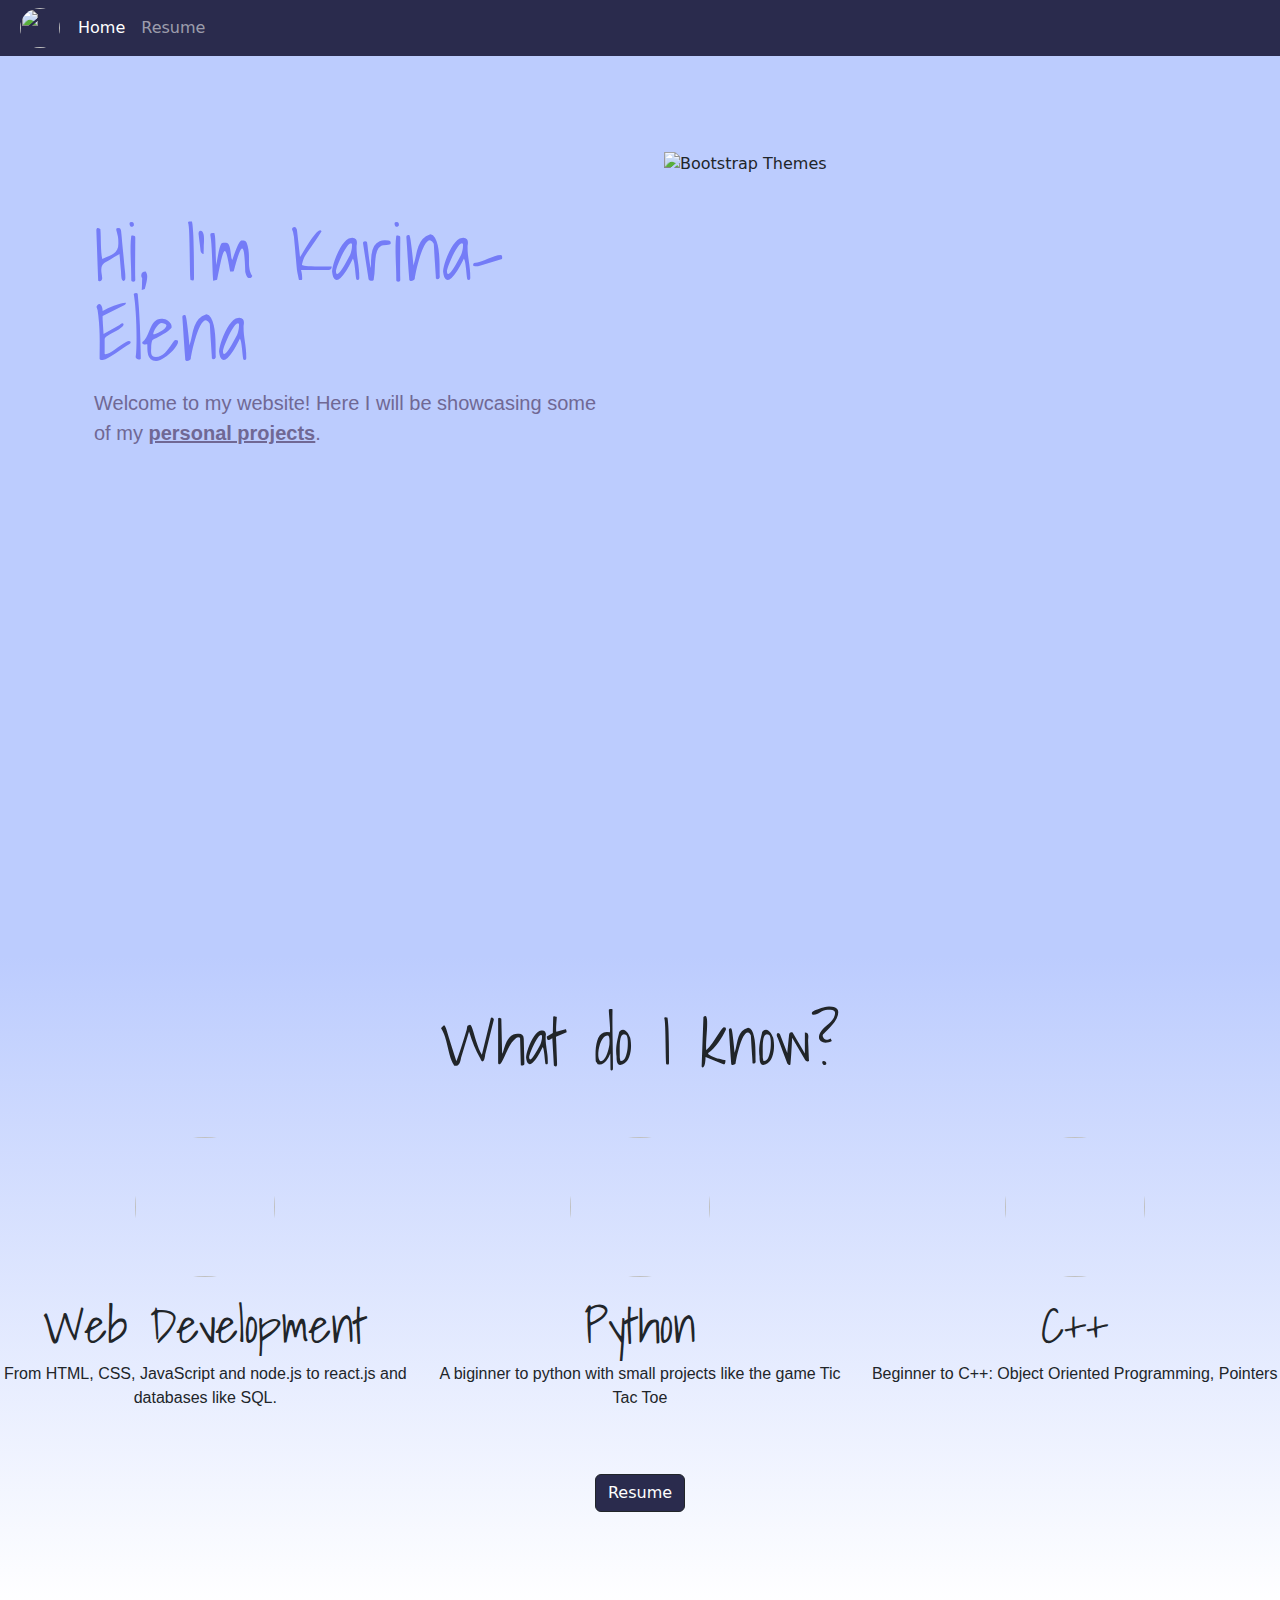
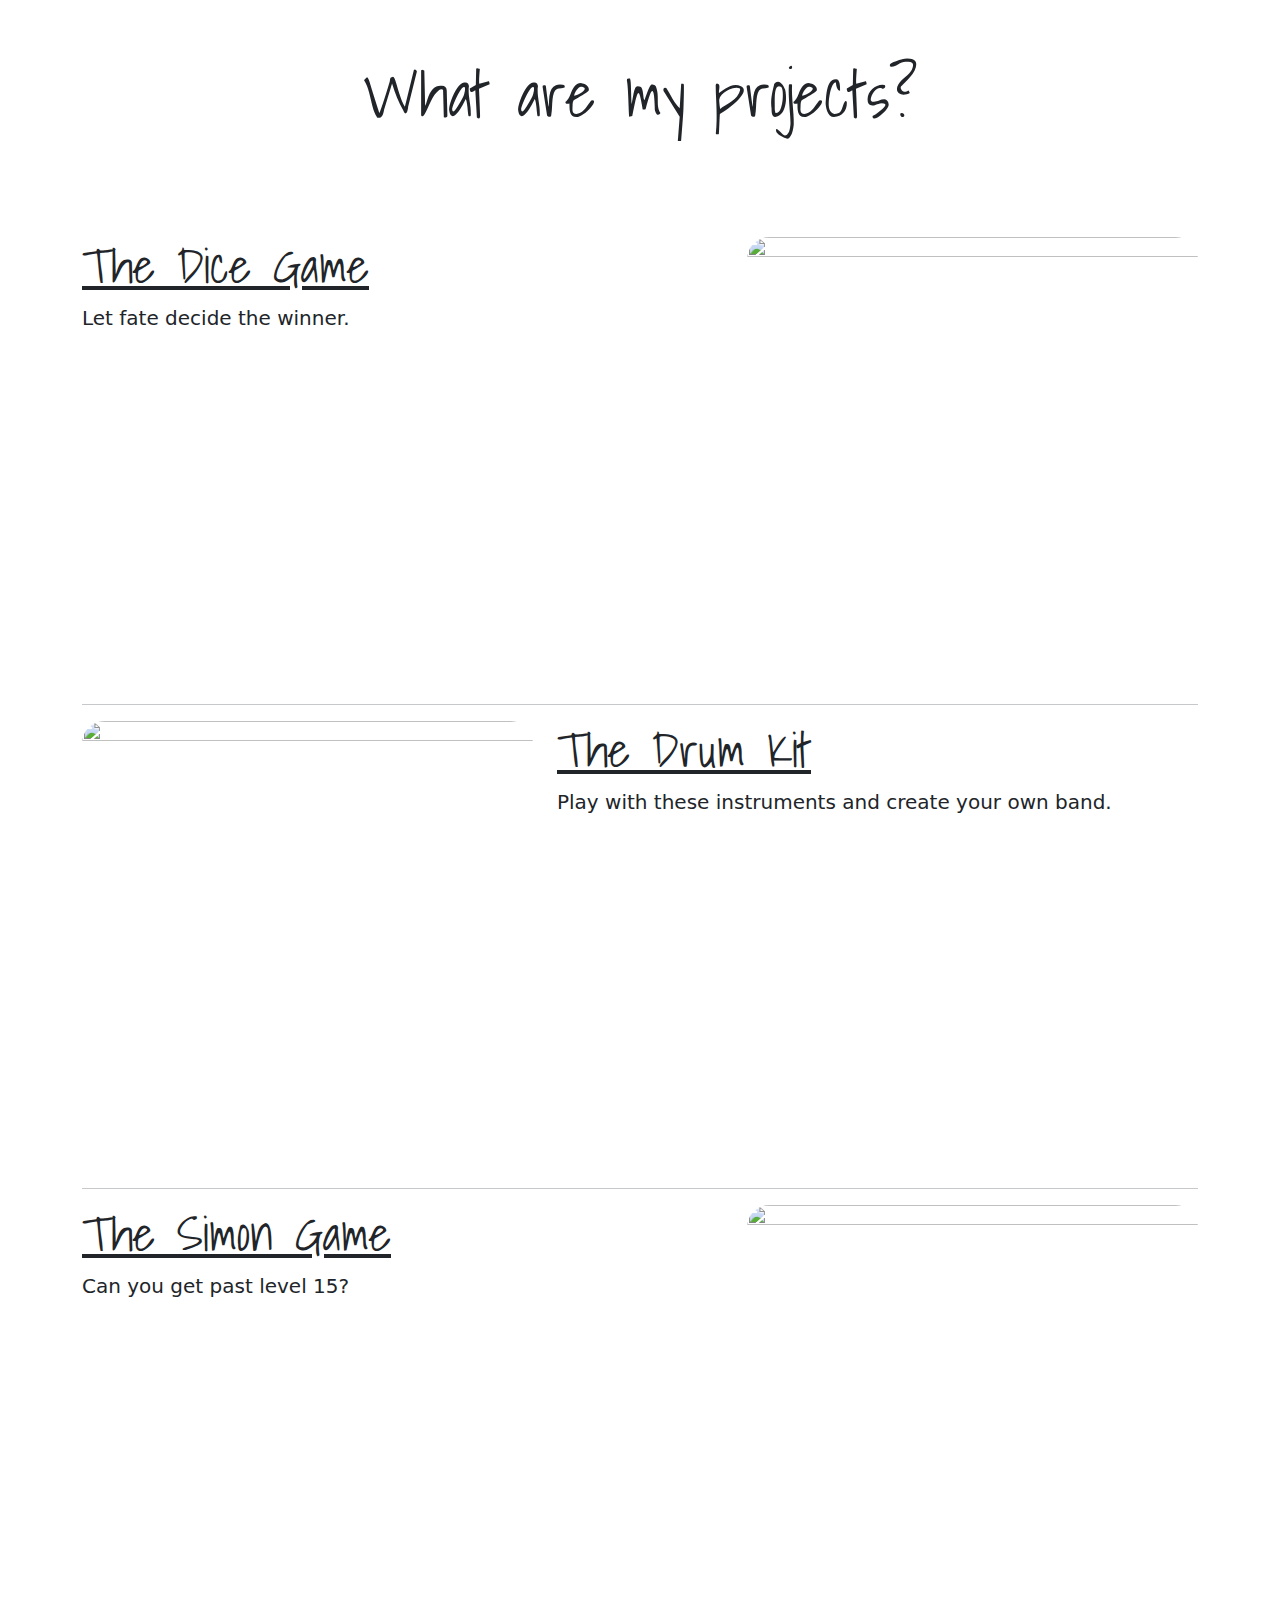
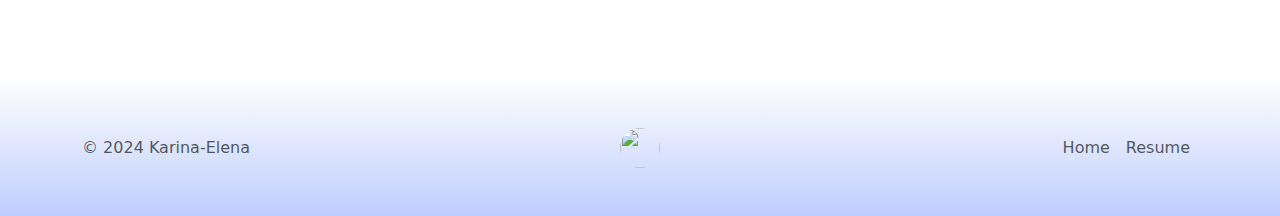
==== index.html @ 998f6185 "Add files via upload" ====
<!DOCTYPE html>
<html lang="en">
<head>
    <meta charset="UTF-8">
    <meta name="viewport" content="width=device-width, initial-scale=1.0">
    <link rel="stylesheet" href="style.css">
    <link href="https://cdn.jsdelivr.net/npm/bootstrap@5.3.3/dist/css/bootstrap.min.css" rel="stylesheet" integrity="sha384-QWTKZyjpPEjISv5WaRU9OFeRpok6YctnYmDr5pNlyT2bRjXh0JMhjY6hW+ALEwIH" crossorigin="anonymous">
    <script src="https://cdn.jsdelivr.net/npm/bootstrap@5.3.3/dist/js/bootstrap.bundle.min.js" integrity="sha384-YvpcrYf0tY3lHB60NNkmXc5s9fDVZLESaAA55NDzOxhy9GkcIdslK1eN7N6jIeHz" crossorigin="anonymous"></script>
    <title>Karina's Website</title>
    <link rel="preconnect" href="https://fonts.googleapis.com">
    <link rel="preconnect" href="https://fonts.gstatic.com" crossorigin>
    <link href="https://fonts.googleapis.com/css2?family=Libre+Baskerville:ital,wght@0,400;0,700;1,400&family=Shadows+Into+Light&display=swap" rel="stylesheet">
</head>

<body>
<!--Header-->
  <seciton>
    <header class="navbar navbar-expand navbar-dark flex-column flex-md-row bd-navbar top-site">
      <div>
        <img src="./images/portrait64.png">
      </div>
      <div class="navbar-nav-scroll">
        <ul class="navbar-nav bd-navbar-nav flex-row">
          <li class="nav-item">
            <a class="nav-link active" href="./index.html">Home</a>
          </li>
          <li class="nav-item">
            <a class="nav-link " href="./resume.html">Resume</a>
          </li>
        </ul>
      </div>
    </header>
  </seciton>

  <!--Hero-->
  <section class="hero">
    <div class="container col-xxl-8 px-4 py-5">
      <div class="row flex-lg-row-reverse align-items-center g-5 py-5">
        <div class="col-10 col-sm-8 col-lg-6">
          <img src="./images/hero2.gif" class="d-block mx-lg-auto img-fluid" alt="Bootstrap Themes" width="700" height="500" loading="lazy">
        </div>
        <div class="col-lg-6">
          <h1 class="shadows-into-light-regular lh-1 mb-3" style="color:#747cf7">Hi, I'm Karina-Elena</h1>
          <p class="lead pt-sans-regular">Welcome to my website! Here I will be showcasing some of my <span style="font-weight: 550;"><u><a style="color: inherit;" href="#">personal projects</a></u></span>.</p>
        </div>
      </div>
    </div>
  </section>


<!--About me-->
<section class="about-me">
  <div class="row pt-5 pb-5 text-center">
    <h1 class="pb-5 shadows-into-light-regular">What do I know?</h1>
    <div class="col-lg-4">
      <img src="./images/webDev.jpg">
      <h2 class="fw-normal shadows-into-light-regular">Web Development</h2>
      <p class="pt-sans-regular">From HTML, CSS, JavaScript and node.js to react.js and databases like SQL. </p>
    </div><!-- /.col-lg-4 -->
    <div class="col-lg-4">
      <img src="./images/pythonimg.jpg">
      <h2 class="fw-normal shadows-into-light-regular">Python</h2>
      <p class="pt-sans-regular">A biginner to python with small projects like the game Tic Tac Toe</p>
    </div><!-- /.col-lg-4 -->
    <div class="col-lg-4">
      <img src="./images/c++logo.jpg">
      <h2 class="fw-normal shadows-into-light-regular">C++</h2>
      <p class="pt-sans-regular">Beginner to C++: Object Oriented Programming, Pointers </p>
    </div><!-- /.col-lg-4 -->
    <div>
      <button type="button" class="btn btn-dark m-5"><a href="resume.html" style="color: inherit; text-decoration: none;">Resume</a></button>
  </div>
  </div>
</section>

<!--Projects-->
<section>
  <div>
    <h1 class="pb-5 pt-5 shadows-into-light-regular text-center" style="font-size: 4rem; font-weight: 100;">What are my projects?</h1>
  </div>
<div class="container marketing">

  <div class="row featurette pt-5">
    <div class="col-md-7">
      <h2 class="shadows-into-light-regular" style="font-size:3rem;"><a href="https://batnoobie.github.io/Dice-Game/" style="color: inherit;">The Dice Game</a></h2>
      <p class="lead">Let fate decide the winner.</p>
    </div>
    <div class="col-md-5">
      <img class="bd-placeholder-img bd-placeholder-img-lg featurette-image img-fluid mx-auto" width="500" height="500" src="./images/diceGame.png" style="border-radius: 5%;">
    </div>
  </div>

  <hr class="featurette-divider">

  <div class="row featurette">
    <div class="col-md-7 order-md-2">
      <h2 class="shadows-into-light-regular" style="font-size:3rem;"><a href="https://batnoobie.github.io/Drums/" style="color: inherit;">The Drum Kit</a></h2>
      <p class="lead">Play with these instruments and create your own band.</p>
    </div>
    <div class="col-md-5 order-md-1">
      <img class="bd-placeholder-img bd-placeholder-img-lg featurette-image img-fluid mx-auto" width="500" height="500" src="./images/drumKit.png" style="border-radius: 5%;">
    </div>
  </div>

  <hr class="featurette-divider">

  <div class="row featurette">
    <div class="col-md-7">
      <h2 class="shadows-into-light-regular" style="font-size:3rem;"><a href=" https://batnoobie.github.io/Simon_Game/" style="color:inherit;">The Simon Game</a></h2>
      <p class="lead">Can you get past level 15?</p>
    </div>
    <div class="col-md-5">
      <img class="bd-placeholder-img bd-placeholder-img-lg featurette-image img-fluid mx-auto" width="500" height="500" src="./images/simonGame.png" style="border-radius: 5%;">
    </div>
  </div>
</div>
</section>

<section class="end-of-website" style="background-image: linear-gradient(white, #bcccfe);">
  <div class="container">
    <footer class="d-flex flex-wrap justify-content-between align-items-center pt-5 pb-5 mt-4" style="background-image: linear-gradient(white, #bcccfe);">
      <p class="col-md-4 mb-0 text-body-secondary">© 2024 Karina-Elena</p>
        <img src="./images/portrait64.png">
  
      <ul class="nav col-md-4 justify-content-end">
        <li class="nav-item"><a href="./index.html" class="nav-link px-2 text-body-secondary">Home</a></li>
        <li class="nav-item"><a href="./resume.html" class="nav-link px-2 text-body-secondary">Resume</a></li>
      </ul>
    </footer>
  </div>
</section>

</body>


</html>
---- style.css ----
.hero {
 background-color: #bcccfe;
}

.hero h1 {
  color:#694F8E;
}

.hero p {
  color: #706894;
}

.profile-img {
  height: 10rem;
  width: 10rem;
  border-radius: 50%; 
}

.shadows-into-light-regular {
  font-family: "Shadows Into Light", cursive;
  font-weight: 500;
  font-size: 5rem;
  font-style: normal;
}

.pt-sans-regular {
  font-family: "PT Sans", sans-serif;
  font-weight: 400;
  font-style: normal;
}


.hero {
  height: 900px;
}

.about-me h1 {
  font-weight: 200;
  font-size: 4rem;
} 

.about-me h2 {
  font-size: 3rem;
  font-weight: 100;
}

.about-me button {
  background-color:#2a2b4d;
}

.about-me img {
  height: 140px;
  width: 140px;
  border-radius: 50%;
  border:40px;
  border-color:rgb(156, 132, 132);
  margin-bottom: 20px;
}

.about-me {
  background-image: linear-gradient(180deg, #bcccfe, white);
}

.top-site img {
  height: 40px;
  width: 40px;
  border-radius: 50%;
  margin-left: 20px;
  margin-right:10px;
}

.navbar { 
  background-color: #2a2b4d;
}

footer img {
  height: 40px;
  width: 40px;
  border-radius: 50%; 

}
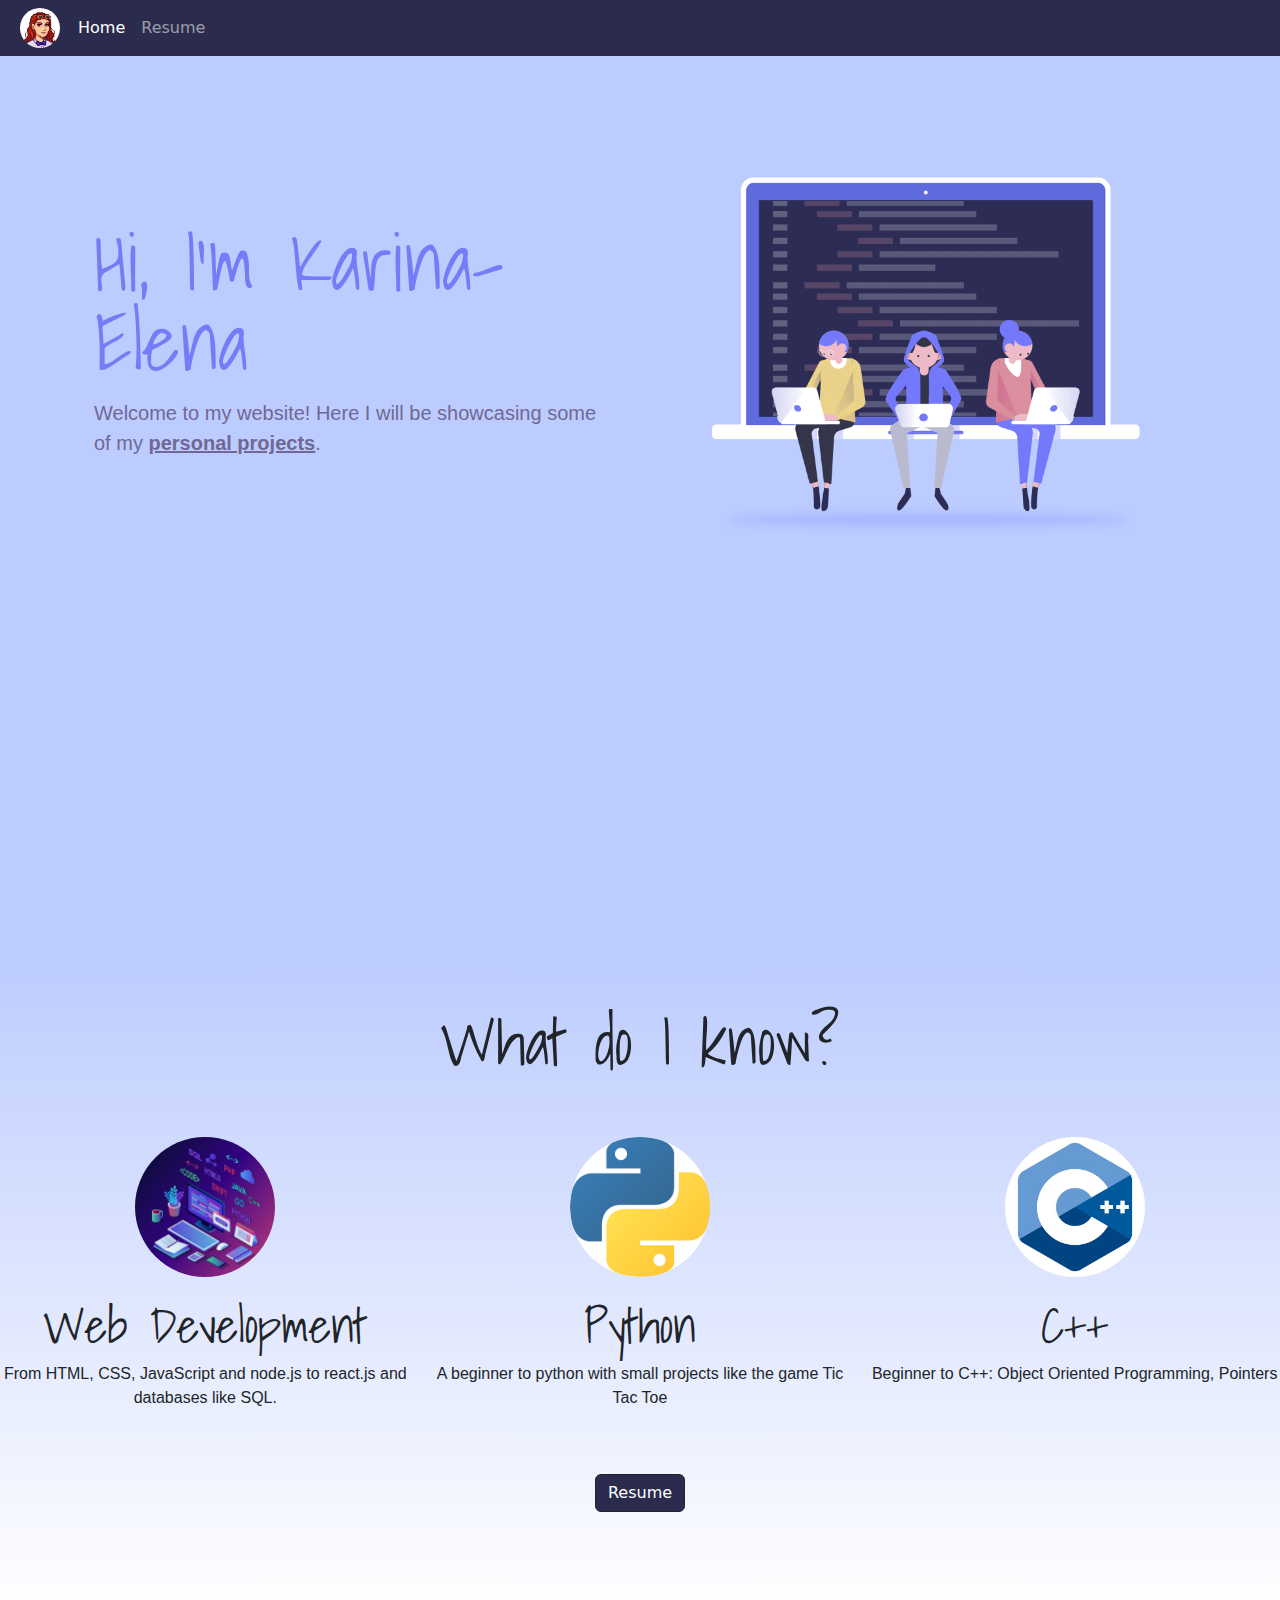
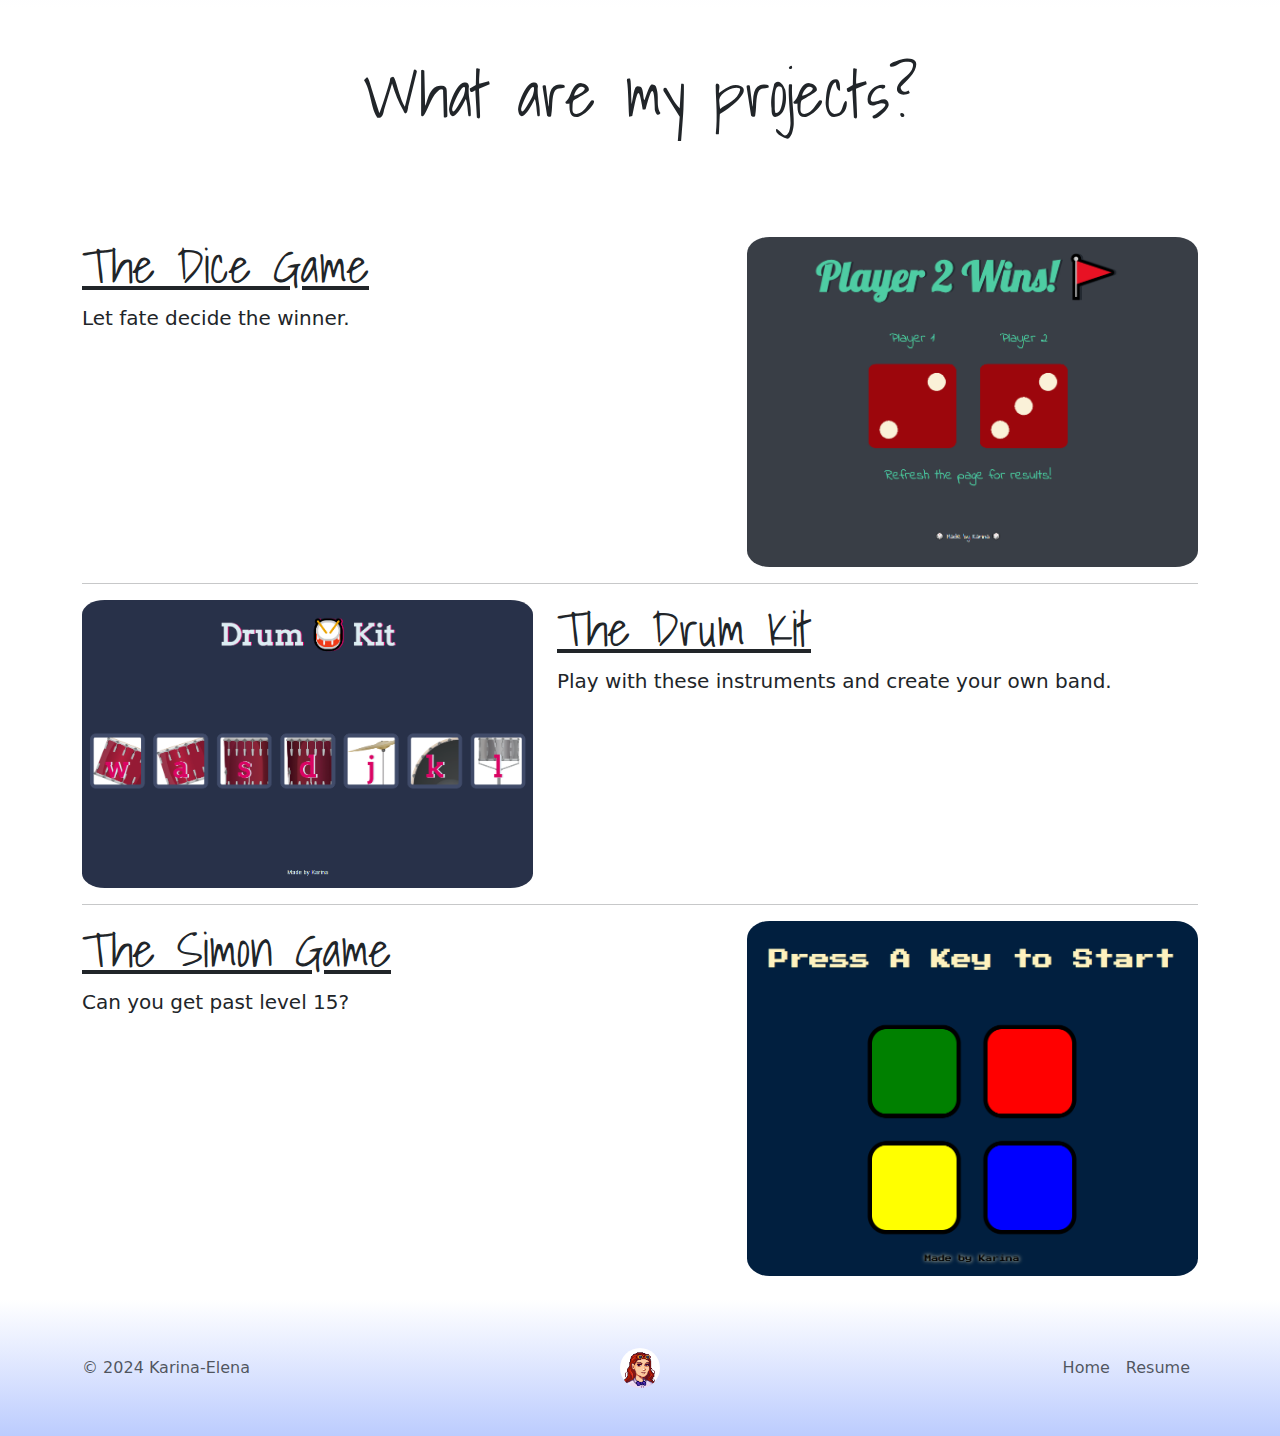
==== commit d32a8ab0: "Update index.html" ====
--- a/index.html
+++ b/index.html
@@ -60,7 +60,7 @@
     <div class="col-lg-4">
       <img src="./images/pythonimg.jpg">
       <h2 class="fw-normal shadows-into-light-regular">Python</h2>
-      <p class="pt-sans-regular">A biginner to python with small projects like the game Tic Tac Toe</p>
+      <p class="pt-sans-regular">A beginner to python with small projects like the game Tic Tac Toe</p>
     </div><!-- /.col-lg-4 -->
     <div class="col-lg-4">
       <img src="./images/c++logo.jpg">
